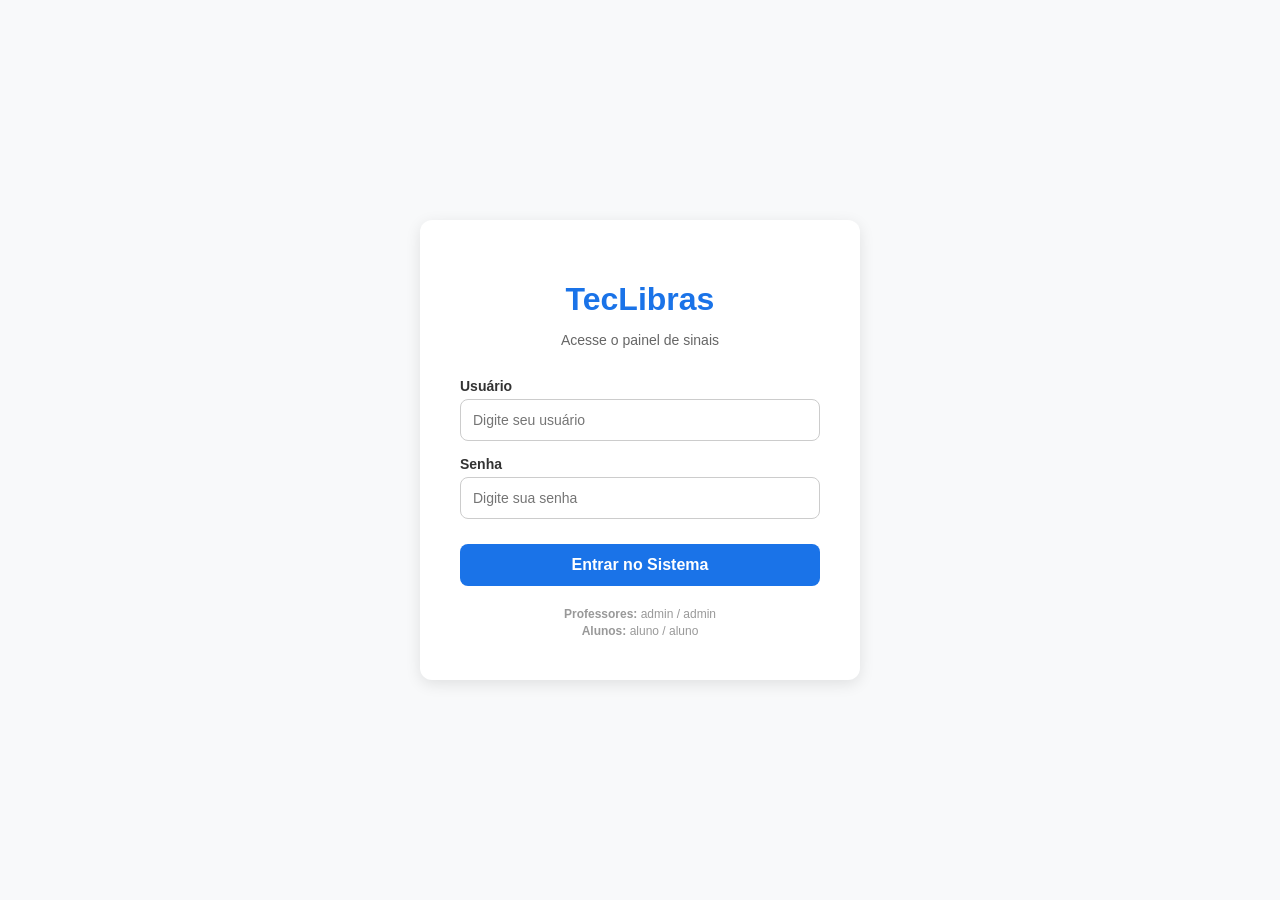
==== TecLibrasFront/login.html @ 41efce54 "feat: commit inicial do projeto TecLibras com login, html, css e java organizados, e lightbox" ====
<!DOCTYPE html>
<html lang="pt-BR">
<head>
  <meta charset="UTF-8">
  <meta name="viewport" content="width=device-width, initial-scale=1.0">
  <title>TecLibras - Login</title>
  <style>
    :root {
      --primary-color: #1a73e8;
      --bg-color: #f8f9fa;
    }
    body {
      margin: 0;
      font-family: "Segoe UI", Roboto, sans-serif;
      background-color: var(--bg-color);
      display: flex;
      justify-content: center;
      align-items: center;
      height: 100vh;
    }
    .login-card {
      background: white;
      padding: 40px;
      border-radius: 12px;
      box-shadow: 0 4px 15px rgba(0,0,0,0.1);
      width: 100%;
      max-width: 360px;
      text-align: center;
    }
    .login-card h1 {
      color: var(--primary-color);
      margin-bottom: 5px;
      font-size: 32px;
    }
    .login-card p {
      color: #666;
      margin-bottom: 30px;
      font-size: 14px;
    }
    .input-group {
      margin-bottom: 15px;
      text-align: left;
    }
    .input-group label {
      display: block;
      margin-bottom: 5px;
      font-weight: bold;
      font-size: 14px;
      color: #333;
    }
    .input-group input {
      width: 100%;
      padding: 12px;
      border: 1px solid #ccc;
      border-radius: 8px;
      box-sizing: border-box;
      font-size: 14px;
    }
    .input-group input:focus {
      outline: none;
      border-color: var(--primary-color);
    }
    #btn-entrar-login {
      width: 100%;
      padding: 12px;
      background-color: var(--primary-color);
      color: white;
      border: none;
      border-radius: 8px;
      font-size: 16px;
      font-weight: bold;
      cursor: pointer;
      transition: background 0.2s;
      margin-top: 10px;
    }
    #btn-entrar-login:hover {
      background-color: #1557b0;
    }
    .Dica {
      margin-top: 20px;
      font-size: 12px;
      color: #999;
      line-height: 1.4;
    }
  </style>
</head>
<body>

  <div class="login-card">
    <h1>TecLibras</h1>
    <p>Acesse o painel de sinais</p>

    <div class="input-group">
      <label for="user">Usuário</label>
      <input type="text" id="user" placeholder="Digite seu usuário">
    </div>

    <div class="input-group">
      <label for="pass">Senha</label>
      <input type="password" id="pass" placeholder="Digite sua senha">
    </div>

    <button id="btn-entrar-login">Entrar no Sistema</button>

    <div class="Dica">
      <strong>Professores:</strong> admin / admin<br>
      <strong>Alunos:</strong> aluno / aluno
    </div>
  </div>

  <script src="js/login.js"></script>
</body>
</html>
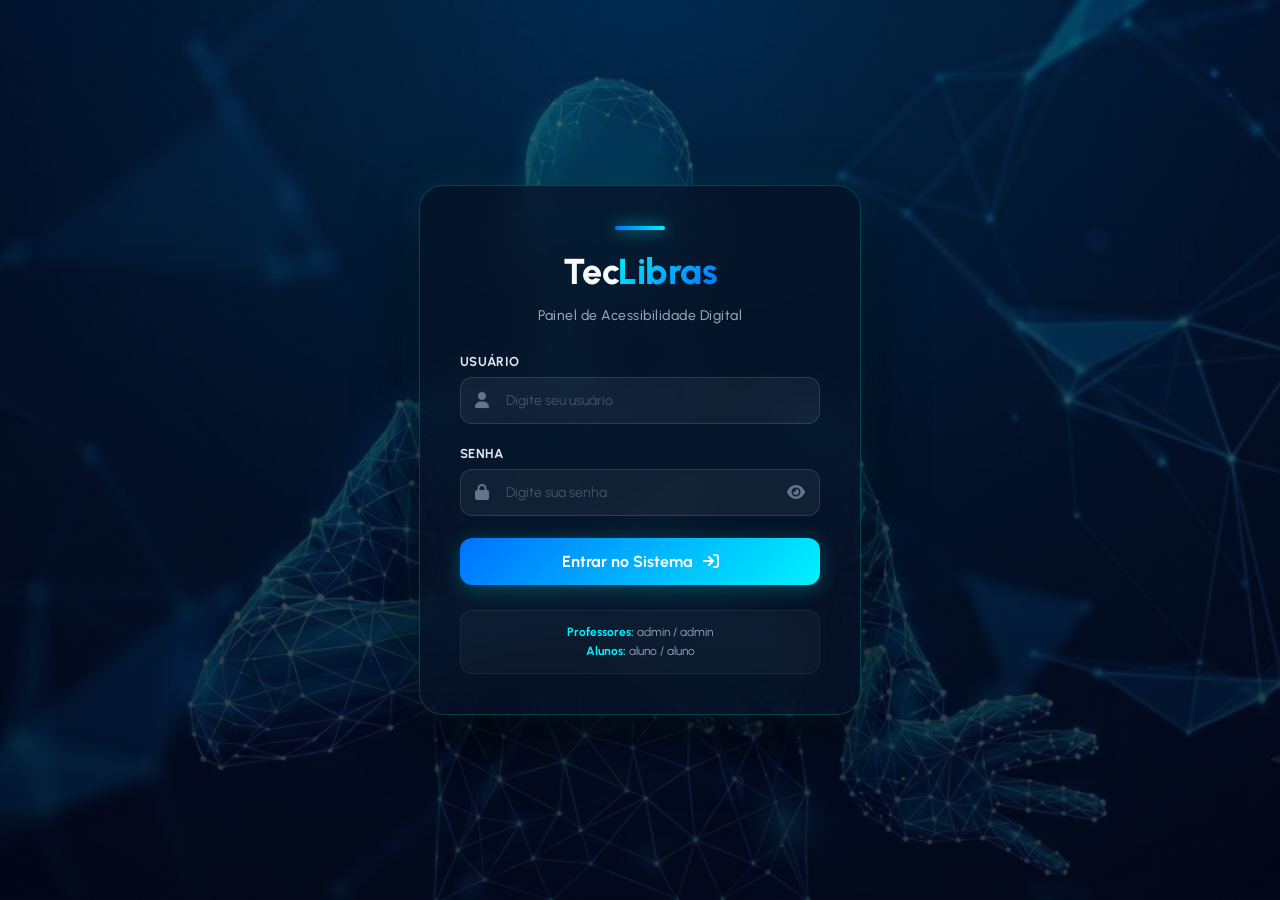
==== commit 7567e8e0: "Projeto TecLibras front funcionando" ====
--- a/TecLibrasFront/login.html
+++ b/TecLibrasFront/login.html
@@ -3,111 +3,67 @@
 <head>
   <meta charset="UTF-8">
   <meta name="viewport" content="width=device-width, initial-scale=1.0">
-  <title>TecLibras - Login</title>
-  <style>
-    :root {
-      --primary-color: #1a73e8;
-      --bg-color: #f8f9fa;
-    }
-    body {
-      margin: 0;
-      font-family: "Segoe UI", Roboto, sans-serif;
-      background-color: var(--bg-color);
-      display: flex;
-      justify-content: center;
-      align-items: center;
-      height: 100vh;
-    }
-    .login-card {
-      background: white;
-      padding: 40px;
-      border-radius: 12px;
-      box-shadow: 0 4px 15px rgba(0,0,0,0.1);
-      width: 100%;
-      max-width: 360px;
-      text-align: center;
-    }
-    .login-card h1 {
-      color: var(--primary-color);
-      margin-bottom: 5px;
-      font-size: 32px;
-    }
-    .login-card p {
-      color: #666;
-      margin-bottom: 30px;
-      font-size: 14px;
-    }
-    .input-group {
-      margin-bottom: 15px;
-      text-align: left;
-    }
-    .input-group label {
-      display: block;
-      margin-bottom: 5px;
-      font-weight: bold;
-      font-size: 14px;
-      color: #333;
-    }
-    .input-group input {
-      width: 100%;
-      padding: 12px;
-      border: 1px solid #ccc;
-      border-radius: 8px;
-      box-sizing: border-box;
-      font-size: 14px;
-    }
-    .input-group input:focus {
-      outline: none;
-      border-color: var(--primary-color);
-    }
-    #btn-entrar-login {
-      width: 100%;
-      padding: 12px;
-      background-color: var(--primary-color);
-      color: white;
-      border: none;
-      border-radius: 8px;
-      font-size: 16px;
-      font-weight: bold;
-      cursor: pointer;
-      transition: background 0.2s;
-      margin-top: 10px;
-    }
-    #btn-entrar-login:hover {
-      background-color: #1557b0;
-    }
-    .Dica {
-      margin-top: 20px;
-      font-size: 12px;
-      color: #999;
-      line-height: 1.4;
-    }
-  </style>
+  <title>TecLibras - Painel de Acesso</title>
+  
+  <!-- Font Awesome para ícones -->
+  <link rel="stylesheet" href="https://cdnjs.cloudflare.com/ajax/libs/font-awesome/6.5.1/css/all.min.css">
+  <!-- Google Fonts: Urbanist -->
+  <link rel="preconnect" href="https://fonts.googleapis.com">
+  <link rel="preconnect" href="https://fonts.gstatic.com" crossorigin>
+  <link href="https://fonts.googleapis.com/css2?family=Urbanist:wght@400;500;600;700;800&display=swap" rel="stylesheet">
+  
+  <!-- LINK PARA O SEU ARQUIVO CSS EXTERNO -->
+  <link rel="stylesheet" href="css/loginstyle.css">
 </head>
 <body>
 
+  <!-- Mensagem de Feedback Flutuante (Toast) -->
+  <div id="toast" class="toast-message">
+    <i class="fa-solid fa-circle-info" id="toast-icon"></i>
+    <span id="toast-text">Feedback do sistema</span>
+  </div>
+
+  <!-- CONTAINER DE LOGIN -->
   <div class="login-card">
-    <h1>TecLibras</h1>
-    <p>Acesse o painel de sinais</p>
+    <div class="brand-glow"></div>
+    <h1>Tec<span>Libras</span></h1>
+    <p>Painel de Acessibilidade Digital</p>
 
+    <!-- Campo de Usuário -->
     <div class="input-group">
       <label for="user">Usuário</label>
-      <input type="text" id="user" placeholder="Digite seu usuário">
+      <div class="input-wrapper">
+        <input type="text" id="user" placeholder="Digite seu usuário" autocomplete="off">
+        <i class="fa-solid fa-user input-icon"></i>
+      </div>
     </div>
 
+    <!-- Campo de Senha -->
     <div class="input-group">
       <label for="pass">Senha</label>
-      <input type="password" id="pass" placeholder="Digite sua senha">
+      <div class="input-wrapper">
+        <input type="password" id="pass" placeholder="Digite sua senha">
+        <i class="fa-solid fa-lock input-icon"></i>
+        <button type="button" class="toggle-password" id="btn-toggle-pass" title="Ver senha">
+          <i class="fa-solid fa-eye" id="eye-icon"></i>
+        </button>
+      </div>
     </div>
 
-    <button id="btn-entrar-login">Entrar no Sistema</button>
+    <!-- Botão de Login -->
+    <button id="btn-entrar-login">
+      <span>Entrar no Sistema</span>
+      <i class="fa-solid fa-arrow-right-to-bracket"></i>
+    </button>
 
+    <!-- Quadro de credenciais recomendadas -->
     <div class="Dica">
       <strong>Professores:</strong> admin / admin<br>
       <strong>Alunos:</strong> aluno / aluno
     </div>
   </div>
 
+  <!-- Seu Script JS separado ou mantido aqui -->
   <script src="js/login.js"></script>
 </body>
 </html>
--- a/TecLibrasFront/css/loginstyle.css
+++ b/TecLibrasFront/css/loginstyle.css
@@ -0,0 +1,248 @@
+/* ===================================================
+   VARIÁVEIS GLOBAIS E CONFIGURAÇÃO DE CORES
+   =================================================== */
+:root {
+  --primary-color: #0072ff;       /* Azul Royal */
+  --neon-cyan: #00f2fe;           /* Ciano Neon */
+  --text-white: #f8fafc;          /* Branco Suave */
+  --text-gray: #94a3b8;           /* Cinza Metálico */
+  --card-bg: rgba(6, 18, 36, 0.70); /* Vidro Escuro Translúcido */
+  --border-glass: rgba(0, 242, 254, 0.2); /* Borda brilhante azulada */
+}
+
+/* ===================================================
+   CORPO DA PÁGINA (Com imagem de fundo atualizada para Logo.png)
+   =================================================== */
+body {
+  margin: 0;
+  font-family: "Urbanist", sans-serif;
+  /* O ../ sai da pasta css, e o img/ entra na pasta da imagem */
+  background-image: linear-gradient(180deg, rgba(3, 7, 18, 0.6) 0%, rgba(3, 7, 18, 0.8) 100%), 
+                    url('../img/Logo.png');
+  background-size: cover;
+  background-position: center;
+  background-attachment: fixed;
+  background-repeat: no-repeat;
+  display: flex;
+  justify-content: center;
+  align-items: center;
+  height: 100vh;
+  overflow: hidden;
+  position: relative;
+}
+
+/* ===================================================
+   CARD DE LOGIN COM GLASSMORPHISM
+   =================================================== */
+.login-card {
+  background: var(--card-bg); 
+  backdrop-filter: blur(20px);
+  -webkit-backdrop-filter: blur(20px);
+  padding: 40px;
+  border-radius: 24px;
+  border: 1px solid var(--border-glass); 
+  box-shadow: 0 25px 60px rgba(0, 0, 0, 0.65), 
+              0 0 30px rgba(0, 242, 254, 0.1);
+  width: 100%;
+  max-width: 360px;
+  text-align: center;
+  z-index: 1;
+  position: relative;
+  transition: transform 0.3s cubic-bezier(0.4, 0, 0.2, 1), border-color 0.3s ease;
+}
+
+.login-card:hover {
+  border-color: rgba(0, 242, 254, 0.45);
+  box-shadow: 0 25px 60px rgba(0, 0, 0, 0.75), 
+              0 0 45px rgba(0, 242, 254, 0.25);
+  transform: translateY(-4px);
+}
+
+/* Detalhe luminoso no topo do card */
+.brand-glow {
+  width: 50px;
+  height: 4px;
+  background: linear-gradient(90deg, var(--primary-color), var(--neon-cyan));
+  margin: 0 auto 20px auto;
+  border-radius: 2px;
+  box-shadow: 0 0 15px rgba(0, 242, 254, 0.8);
+}
+
+/* Título estilizado com gradiente e correção vendorPrefix */
+.login-card h1 {
+  color: var(--text-white);
+  margin: 0 0 5px 0;
+  font-size: 36px;
+  font-weight: 800;
+  letter-spacing: -0.5px;
+}
+
+.login-card h1 span {
+  background: linear-gradient(135deg, var(--neon-cyan) 0%, var(--primary-color) 100%);
+  -webkit-background-clip: text;
+  background-clip: text;         /* Propriedade padrão para compatibilidade no Windsurf */
+  -webkit-text-fill-color: transparent;
+}
+
+.login-card p {
+  color: var(--text-gray);
+  margin-bottom: 30px;
+  font-size: 14px;
+  font-weight: 500;
+  letter-spacing: 0.5px;
+}
+
+/* ===================================================
+   CAMPOS DE ENTRADA (INPUTS)
+   =================================================== */
+.input-group {
+  margin-bottom: 22px;
+  text-align: left;
+}
+
+.input-group label {
+  display: block;
+  margin-bottom: 8px;
+  font-weight: 700;
+  font-size: 13px;
+  color: #e2e8f0;
+  letter-spacing: 0.3px;
+  text-transform: uppercase;
+}
+
+.input-wrapper {
+  position: relative;
+  display: flex;
+  align-items: center;
+}
+
+.input-wrapper i.input-icon {
+  position: absolute;
+  left: 15px;
+  color: #64748b;
+  font-size: 16px;
+  transition: color 0.3s ease;
+  pointer-events: none;
+}
+
+.input-group input {
+  width: 100%;
+  padding: 14px 15px 14px 45px;
+  background: rgba(255, 255, 255, 0.05);
+  border: 1px solid rgba(255, 255, 255, 0.12);
+  border-radius: 12px;
+  box-sizing: border-box;
+  font-size: 14px;
+  color: var(--text-white);
+  transition: all 0.3s ease;
+  font-family: inherit;
+}
+
+.input-group input::placeholder {
+  color: #475569;
+}
+
+.input-group input:focus {
+  outline: none;
+  border-color: var(--neon-cyan);
+  background: rgba(255, 255, 255, 0.08);
+  box-shadow: 0 0 15px rgba(0, 242, 254, 0.25);
+}
+
+.input-group input:focus + i.input-icon {
+  color: var(--neon-cyan);
+}
+
+/* Botão de mostrar/ocultar senha */
+.toggle-password {
+  position: absolute;
+  right: 15px;
+  background: none;
+  border: none;
+  color: #64748b;
+  cursor: pointer;
+  font-size: 16px;
+  padding: 0;
+  display: flex;
+  align-items: center;
+  transition: color 0.3s ease;
+}
+
+.toggle-password:hover {
+  color: var(--neon-cyan);
+}
+
+/* ===================================================
+   BOTÕES E DIRETRIZES
+   =================================================== */
+#btn-entrar-login {
+  width: 100%;
+  padding: 14px;
+  background: linear-gradient(135deg, var(--primary-color) 0%, var(--neon-cyan) 100%);
+  color: var(--text-white);
+  border: none;
+  border-radius: 12px;
+  font-size: 16px;
+  font-weight: 700;
+  cursor: pointer;
+  box-shadow: 0 4px 20px rgba(0, 242, 254, 0.25);
+  transition: all 0.3s ease;
+  margin-top: 10px;
+  display: flex;
+  justify-content: center;
+  align-items: center;
+  gap: 10px;
+  font-family: inherit;
+}
+
+#btn-entrar-login:hover {
+  transform: scale(1.02);
+  box-shadow: 0 6px 25px rgba(0, 242, 254, 0.45);
+  filter: brightness(1.1);
+}
+
+#btn-entrar-login:active {
+  transform: scale(1);
+}
+
+.Dica {
+  margin-top: 25px;
+  font-size: 12px;
+  color: var(--text-gray);
+  line-height: 1.6;
+  background: rgba(255, 255, 255, 0.03);
+  padding: 12px;
+  border-radius: 12px;
+  border: 1px solid rgba(255, 255, 255, 0.06);
+}
+
+.Dica strong {
+  color: var(--neon-cyan);
+}
+
+/* Notificações Flutuantes (Toasts) */
+.toast-message {
+  position: fixed;
+  top: 20px;
+  padding: 14px 24px;
+  background: rgba(6, 18, 36, 0.95);
+  border: 1px solid var(--neon-cyan);
+  border-radius: 12px;
+  color: var(--text-white);
+  font-weight: 700;
+  font-size: 14px;
+  box-shadow: 0 10px 25px rgba(0, 242, 254, 0.3);
+  z-index: 10000;
+  opacity: 0;
+  transform: translateY(-20px);
+  transition: all 0.3s cubic-bezier(0.175, 0.885, 0.32, 1.275);
+  pointer-events: none;
+  display: flex;
+  align-items: center;
+  gap: 10px;
+}
+
+.toast-message.show {
+  opacity: 1;
+  transform: translateY(0);
+}
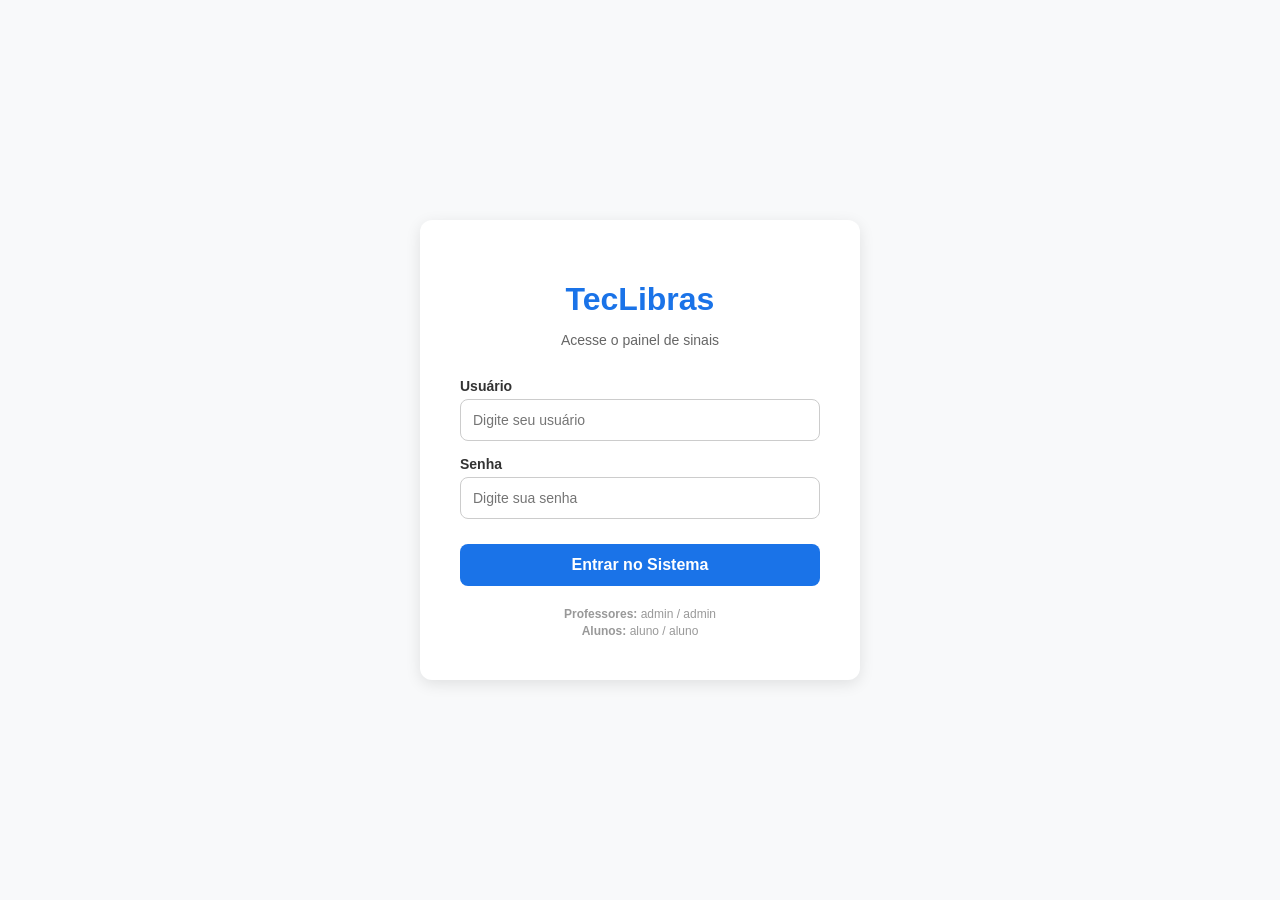
==== commit 5114122f: "resolve merge conflict" ====
--- a/TecLibrasFront/login.html
+++ b/TecLibrasFront/login.html
@@ -3,67 +3,111 @@
 <head>
   <meta charset="UTF-8">
   <meta name="viewport" content="width=device-width, initial-scale=1.0">
-  <title>TecLibras - Painel de Acesso</title>
-  
-  <!-- Font Awesome para ícones -->
-  <link rel="stylesheet" href="https://cdnjs.cloudflare.com/ajax/libs/font-awesome/6.5.1/css/all.min.css">
-  <!-- Google Fonts: Urbanist -->
-  <link rel="preconnect" href="https://fonts.googleapis.com">
-  <link rel="preconnect" href="https://fonts.gstatic.com" crossorigin>
-  <link href="https://fonts.googleapis.com/css2?family=Urbanist:wght@400;500;600;700;800&display=swap" rel="stylesheet">
-  
-  <!-- LINK PARA O SEU ARQUIVO CSS EXTERNO -->
-  <link rel="stylesheet" href="css/loginstyle.css">
+  <title>TecLibras - Login</title>
+  <style>
+    :root {
+      --primary-color: #1a73e8;
+      --bg-color: #f8f9fa;
+    }
+    body {
+      margin: 0;
+      font-family: "Segoe UI", Roboto, sans-serif;
+      background-color: var(--bg-color);
+      display: flex;
+      justify-content: center;
+      align-items: center;
+      height: 100vh;
+    }
+    .login-card {
+      background: white;
+      padding: 40px;
+      border-radius: 12px;
+      box-shadow: 0 4px 15px rgba(0,0,0,0.1);
+      width: 100%;
+      max-width: 360px;
+      text-align: center;
+    }
+    .login-card h1 {
+      color: var(--primary-color);
+      margin-bottom: 5px;
+      font-size: 32px;
+    }
+    .login-card p {
+      color: #666;
+      margin-bottom: 30px;
+      font-size: 14px;
+    }
+    .input-group {
+      margin-bottom: 15px;
+      text-align: left;
+    }
+    .input-group label {
+      display: block;
+      margin-bottom: 5px;
+      font-weight: bold;
+      font-size: 14px;
+      color: #333;
+    }
+    .input-group input {
+      width: 100%;
+      padding: 12px;
+      border: 1px solid #ccc;
+      border-radius: 8px;
+      box-sizing: border-box;
+      font-size: 14px;
+    }
+    .input-group input:focus {
+      outline: none;
+      border-color: var(--primary-color);
+    }
+    #btn-entrar-login {
+      width: 100%;
+      padding: 12px;
+      background-color: var(--primary-color);
+      color: white;
+      border: none;
+      border-radius: 8px;
+      font-size: 16px;
+      font-weight: bold;
+      cursor: pointer;
+      transition: background 0.2s;
+      margin-top: 10px;
+    }
+    #btn-entrar-login:hover {
+      background-color: #1557b0;
+    }
+    .Dica {
+      margin-top: 20px;
+      font-size: 12px;
+      color: #999;
+      line-height: 1.4;
+    }
+  </style>
 </head>
 <body>
 
-  <!-- Mensagem de Feedback Flutuante (Toast) -->
-  <div id="toast" class="toast-message">
-    <i class="fa-solid fa-circle-info" id="toast-icon"></i>
-    <span id="toast-text">Feedback do sistema</span>
-  </div>
+  <div class="login-card">
+    <h1>TecLibras</h1>
+    <p>Acesse o painel de sinais</p>
 
-  <!-- CONTAINER DE LOGIN -->
-  <div class="login-card">
-    <div class="brand-glow"></div>
-    <h1>Tec<span>Libras</span></h1>
-    <p>Painel de Acessibilidade Digital</p>
-
-    <!-- Campo de Usuário -->
     <div class="input-group">
       <label for="user">Usuário</label>
-      <div class="input-wrapper">
-        <input type="text" id="user" placeholder="Digite seu usuário" autocomplete="off">
-        <i class="fa-solid fa-user input-icon"></i>
-      </div>
+      <input type="text" id="user" placeholder="Digite seu usuário">
     </div>
 
-    <!-- Campo de Senha -->
     <div class="input-group">
       <label for="pass">Senha</label>
-      <div class="input-wrapper">
-        <input type="password" id="pass" placeholder="Digite sua senha">
-        <i class="fa-solid fa-lock input-icon"></i>
-        <button type="button" class="toggle-password" id="btn-toggle-pass" title="Ver senha">
-          <i class="fa-solid fa-eye" id="eye-icon"></i>
-        </button>
-      </div>
+      <input type="password" id="pass" placeholder="Digite sua senha">
     </div>
 
-    <!-- Botão de Login -->
-    <button id="btn-entrar-login">
-      <span>Entrar no Sistema</span>
-      <i class="fa-solid fa-arrow-right-to-bracket"></i>
-    </button>
+    <button id="btn-entrar-login">Entrar no Sistema</button>
 
-    <!-- Quadro de credenciais recomendadas -->
     <div class="Dica">
       <strong>Professores:</strong> admin / admin<br>
       <strong>Alunos:</strong> aluno / aluno
     </div>
   </div>
 
-  <!-- Seu Script JS separado ou mantido aqui -->
   <script src="js/login.js"></script>
 </body>
 </html>
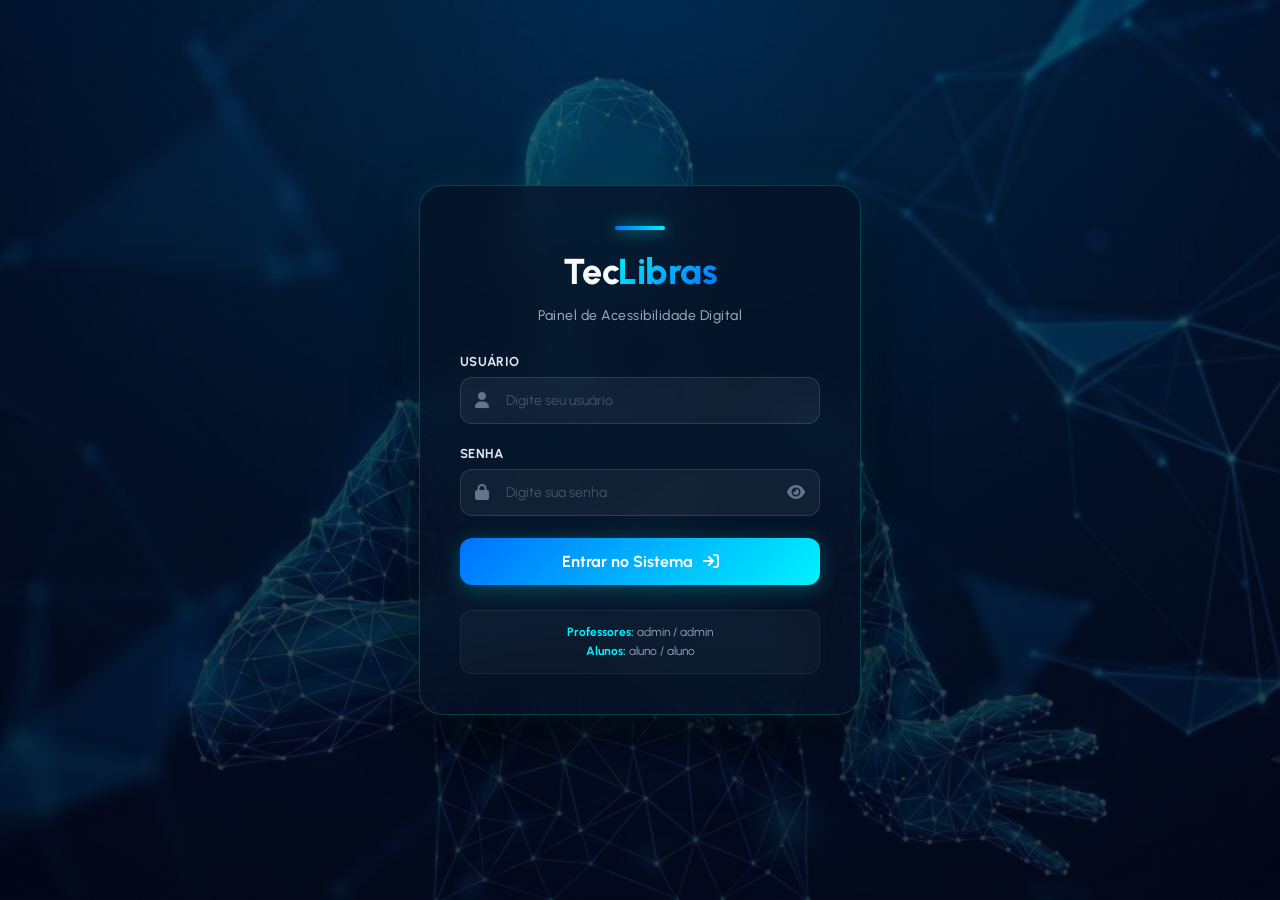
==== commit 3c56a67b: "Atualiza login" ====
--- a/TecLibrasFront/login.html
+++ b/TecLibrasFront/login.html
@@ -3,111 +3,67 @@
 <head>
   <meta charset="UTF-8">
   <meta name="viewport" content="width=device-width, initial-scale=1.0">
-  <title>TecLibras - Login</title>
-  <style>
-    :root {
-      --primary-color: #1a73e8;
-      --bg-color: #f8f9fa;
-    }
-    body {
-      margin: 0;
-      font-family: "Segoe UI", Roboto, sans-serif;
-      background-color: var(--bg-color);
-      display: flex;
-      justify-content: center;
-      align-items: center;
-      height: 100vh;
-    }
-    .login-card {
-      background: white;
-      padding: 40px;
-      border-radius: 12px;
-      box-shadow: 0 4px 15px rgba(0,0,0,0.1);
-      width: 100%;
-      max-width: 360px;
-      text-align: center;
-    }
-    .login-card h1 {
-      color: var(--primary-color);
-      margin-bottom: 5px;
-      font-size: 32px;
-    }
-    .login-card p {
-      color: #666;
-      margin-bottom: 30px;
-      font-size: 14px;
-    }
-    .input-group {
-      margin-bottom: 15px;
-      text-align: left;
-    }
-    .input-group label {
-      display: block;
-      margin-bottom: 5px;
-      font-weight: bold;
-      font-size: 14px;
-      color: #333;
-    }
-    .input-group input {
-      width: 100%;
-      padding: 12px;
-      border: 1px solid #ccc;
-      border-radius: 8px;
-      box-sizing: border-box;
-      font-size: 14px;
-    }
-    .input-group input:focus {
-      outline: none;
-      border-color: var(--primary-color);
-    }
-    #btn-entrar-login {
-      width: 100%;
-      padding: 12px;
-      background-color: var(--primary-color);
-      color: white;
-      border: none;
-      border-radius: 8px;
-      font-size: 16px;
-      font-weight: bold;
-      cursor: pointer;
-      transition: background 0.2s;
-      margin-top: 10px;
-    }
-    #btn-entrar-login:hover {
-      background-color: #1557b0;
-    }
-    .Dica {
-      margin-top: 20px;
-      font-size: 12px;
-      color: #999;
-      line-height: 1.4;
-    }
-  </style>
+  <title>TecLibras - Painel de Acesso</title>
+  
+  <!-- Font Awesome para ícones -->
+  <link rel="stylesheet" href="https://cdnjs.cloudflare.com/ajax/libs/font-awesome/6.5.1/css/all.min.css">
+  <!-- Google Fonts: Urbanist -->
+  <link rel="preconnect" href="https://fonts.googleapis.com">
+  <link rel="preconnect" href="https://fonts.gstatic.com" crossorigin>
+  <link href="https://fonts.googleapis.com/css2?family=Urbanist:wght@400;500;600;700;800&display=swap" rel="stylesheet">
+  
+  <!-- LINK PARA O SEU ARQUIVO CSS EXTERNO -->
+  <link rel="stylesheet" href="css/loginstyle.css">
 </head>
 <body>
 
+  <!-- Mensagem de Feedback Flutuante (Toast) -->
+  <div id="toast" class="toast-message">
+    <i class="fa-solid fa-circle-info" id="toast-icon"></i>
+    <span id="toast-text">Feedback do sistema</span>
+  </div>
+
+  <!-- CONTAINER DE LOGIN -->
   <div class="login-card">
-    <h1>TecLibras</h1>
-    <p>Acesse o painel de sinais</p>
+    <div class="brand-glow"></div>
+    <h1>Tec<span>Libras</span></h1>
+    <p>Painel de Acessibilidade Digital</p>
 
+    <!-- Campo de Usuário -->
     <div class="input-group">
       <label for="user">Usuário</label>
-      <input type="text" id="user" placeholder="Digite seu usuário">
+      <div class="input-wrapper">
+        <input type="text" id="user" placeholder="Digite seu usuário" autocomplete="off">
+        <i class="fa-solid fa-user input-icon"></i>
+      </div>
     </div>
 
+    <!-- Campo de Senha -->
     <div class="input-group">
       <label for="pass">Senha</label>
-      <input type="password" id="pass" placeholder="Digite sua senha">
+      <div class="input-wrapper">
+        <input type="password" id="pass" placeholder="Digite sua senha">
+        <i class="fa-solid fa-lock input-icon"></i>
+        <button type="button" class="toggle-password" id="btn-toggle-pass" title="Ver senha">
+          <i class="fa-solid fa-eye" id="eye-icon"></i>
+        </button>
+      </div>
     </div>
 
-    <button id="btn-entrar-login">Entrar no Sistema</button>
+    <!-- Botão de Login -->
+    <button id="btn-entrar-login">
+      <span>Entrar no Sistema</span>
+      <i class="fa-solid fa-arrow-right-to-bracket"></i>
+    </button>
 
+    <!-- Quadro de credenciais recomendadas -->
     <div class="Dica">
       <strong>Professores:</strong> admin / admin<br>
       <strong>Alunos:</strong> aluno / aluno
     </div>
   </div>
 
+  <!-- Seu Script JS separado ou mantido aqui -->
   <script src="js/login.js"></script>
 </body>
 </html>
--- a/TecLibrasFront/css/loginstyle.css
+++ b/TecLibrasFront/css/loginstyle.css
@@ -0,0 +1,248 @@
+/* ===================================================
+   VARIÁVEIS GLOBAIS E CONFIGURAÇÃO DE CORES
+   =================================================== */
+:root {
+  --primary-color: #0072ff;       /* Azul Royal */
+  --neon-cyan: #00f2fe;           /* Ciano Neon */
+  --text-white: #f8fafc;          /* Branco Suave */
+  --text-gray: #94a3b8;           /* Cinza Metálico */
+  --card-bg: rgba(6, 18, 36, 0.70); /* Vidro Escuro Translúcido */
+  --border-glass: rgba(0, 242, 254, 0.2); /* Borda brilhante azulada */
+}
+
+/* ===================================================
+   CORPO DA PÁGINA (Com imagem de fundo atualizada para Logo.png)
+   =================================================== */
+body {
+  margin: 0;
+  font-family: "Urbanist", sans-serif;
+  /* O ../ sai da pasta css, e o img/ entra na pasta da imagem */
+  background-image: linear-gradient(180deg, rgba(3, 7, 18, 0.6) 0%, rgba(3, 7, 18, 0.8) 100%), 
+                    url('../img/Logo.png');
+  background-size: cover;
+  background-position: center;
+  background-attachment: fixed;
+  background-repeat: no-repeat;
+  display: flex;
+  justify-content: center;
+  align-items: center;
+  height: 100vh;
+  overflow: hidden;
+  position: relative;
+}
+
+/* ===================================================
+   CARD DE LOGIN COM GLASSMORPHISM
+   =================================================== */
+.login-card {
+  background: var(--card-bg); 
+  backdrop-filter: blur(20px);
+  -webkit-backdrop-filter: blur(20px);
+  padding: 40px;
+  border-radius: 24px;
+  border: 1px solid var(--border-glass); 
+  box-shadow: 0 25px 60px rgba(0, 0, 0, 0.65), 
+              0 0 30px rgba(0, 242, 254, 0.1);
+  width: 100%;
+  max-width: 360px;
+  text-align: center;
+  z-index: 1;
+  position: relative;
+  transition: transform 0.3s cubic-bezier(0.4, 0, 0.2, 1), border-color 0.3s ease;
+}
+
+.login-card:hover {
+  border-color: rgba(0, 242, 254, 0.45);
+  box-shadow: 0 25px 60px rgba(0, 0, 0, 0.75), 
+              0 0 45px rgba(0, 242, 254, 0.25);
+  transform: translateY(-4px);
+}
+
+/* Detalhe luminoso no topo do card */
+.brand-glow {
+  width: 50px;
+  height: 4px;
+  background: linear-gradient(90deg, var(--primary-color), var(--neon-cyan));
+  margin: 0 auto 20px auto;
+  border-radius: 2px;
+  box-shadow: 0 0 15px rgba(0, 242, 254, 0.8);
+}
+
+/* Título estilizado com gradiente e correção vendorPrefix */
+.login-card h1 {
+  color: var(--text-white);
+  margin: 0 0 5px 0;
+  font-size: 36px;
+  font-weight: 800;
+  letter-spacing: -0.5px;
+}
+
+.login-card h1 span {
+  background: linear-gradient(135deg, var(--neon-cyan) 0%, var(--primary-color) 100%);
+  -webkit-background-clip: text;
+  background-clip: text;         /* Propriedade padrão para compatibilidade no Windsurf */
+  -webkit-text-fill-color: transparent;
+}
+
+.login-card p {
+  color: var(--text-gray);
+  margin-bottom: 30px;
+  font-size: 14px;
+  font-weight: 500;
+  letter-spacing: 0.5px;
+}
+
+/* ===================================================
+   CAMPOS DE ENTRADA (INPUTS)
+   =================================================== */
+.input-group {
+  margin-bottom: 22px;
+  text-align: left;
+}
+
+.input-group label {
+  display: block;
+  margin-bottom: 8px;
+  font-weight: 700;
+  font-size: 13px;
+  color: #e2e8f0;
+  letter-spacing: 0.3px;
+  text-transform: uppercase;
+}
+
+.input-wrapper {
+  position: relative;
+  display: flex;
+  align-items: center;
+}
+
+.input-wrapper i.input-icon {
+  position: absolute;
+  left: 15px;
+  color: #64748b;
+  font-size: 16px;
+  transition: color 0.3s ease;
+  pointer-events: none;
+}
+
+.input-group input {
+  width: 100%;
+  padding: 14px 15px 14px 45px;
+  background: rgba(255, 255, 255, 0.05);
+  border: 1px solid rgba(255, 255, 255, 0.12);
+  border-radius: 12px;
+  box-sizing: border-box;
+  font-size: 14px;
+  color: var(--text-white);
+  transition: all 0.3s ease;
+  font-family: inherit;
+}
+
+.input-group input::placeholder {
+  color: #475569;
+}
+
+.input-group input:focus {
+  outline: none;
+  border-color: var(--neon-cyan);
+  background: rgba(255, 255, 255, 0.08);
+  box-shadow: 0 0 15px rgba(0, 242, 254, 0.25);
+}
+
+.input-group input:focus + i.input-icon {
+  color: var(--neon-cyan);
+}
+
+/* Botão de mostrar/ocultar senha */
+.toggle-password {
+  position: absolute;
+  right: 15px;
+  background: none;
+  border: none;
+  color: #64748b;
+  cursor: pointer;
+  font-size: 16px;
+  padding: 0;
+  display: flex;
+  align-items: center;
+  transition: color 0.3s ease;
+}
+
+.toggle-password:hover {
+  color: var(--neon-cyan);
+}
+
+/* ===================================================
+   BOTÕES E DIRETRIZES
+   =================================================== */
+#btn-entrar-login {
+  width: 100%;
+  padding: 14px;
+  background: linear-gradient(135deg, var(--primary-color) 0%, var(--neon-cyan) 100%);
+  color: var(--text-white);
+  border: none;
+  border-radius: 12px;
+  font-size: 16px;
+  font-weight: 700;
+  cursor: pointer;
+  box-shadow: 0 4px 20px rgba(0, 242, 254, 0.25);
+  transition: all 0.3s ease;
+  margin-top: 10px;
+  display: flex;
+  justify-content: center;
+  align-items: center;
+  gap: 10px;
+  font-family: inherit;
+}
+
+#btn-entrar-login:hover {
+  transform: scale(1.02);
+  box-shadow: 0 6px 25px rgba(0, 242, 254, 0.45);
+  filter: brightness(1.1);
+}
+
+#btn-entrar-login:active {
+  transform: scale(1);
+}
+
+.Dica {
+  margin-top: 25px;
+  font-size: 12px;
+  color: var(--text-gray);
+  line-height: 1.6;
+  background: rgba(255, 255, 255, 0.03);
+  padding: 12px;
+  border-radius: 12px;
+  border: 1px solid rgba(255, 255, 255, 0.06);
+}
+
+.Dica strong {
+  color: var(--neon-cyan);
+}
+
+/* Notificações Flutuantes (Toasts) */
+.toast-message {
+  position: fixed;
+  top: 20px;
+  padding: 14px 24px;
+  background: rgba(6, 18, 36, 0.95);
+  border: 1px solid var(--neon-cyan);
+  border-radius: 12px;
+  color: var(--text-white);
+  font-weight: 700;
+  font-size: 14px;
+  box-shadow: 0 10px 25px rgba(0, 242, 254, 0.3);
+  z-index: 10000;
+  opacity: 0;
+  transform: translateY(-20px);
+  transition: all 0.3s cubic-bezier(0.175, 0.885, 0.32, 1.275);
+  pointer-events: none;
+  display: flex;
+  align-items: center;
+  gap: 10px;
+}
+
+.toast-message.show {
+  opacity: 1;
+  transform: translateY(0);
+}
